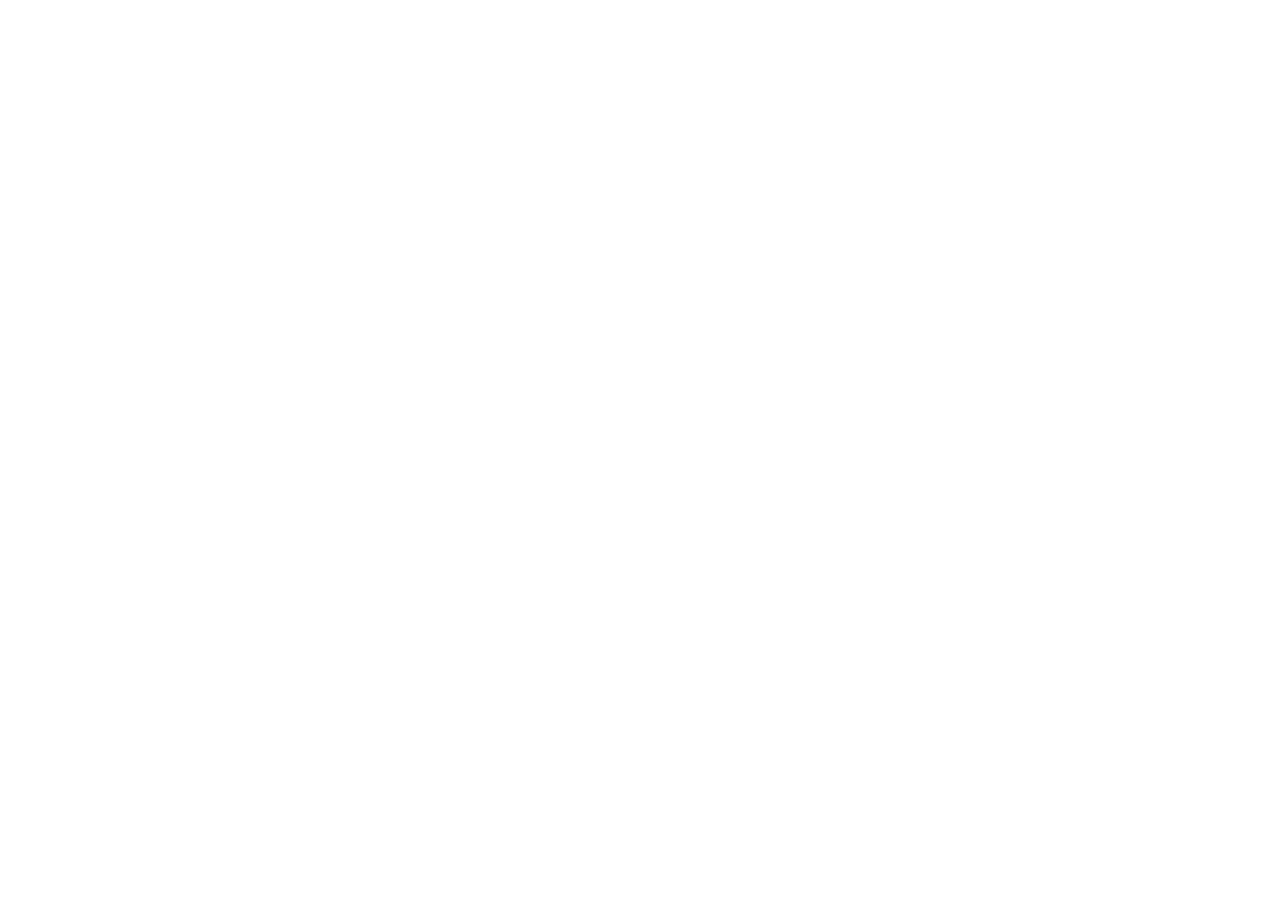
==== How.html @ d9e143c9 "Added new How page html file" ====
<!DOCTYPE html>
<head>
  <meta name="viewport" content="width=device-width, initial-scale=1">
    <title>Empower - How</title>
    <link href="css/bootstrap.min.css" rel="stylesheet">
    <link href="./styles.css" rel="stlyesheet">

  </head>

<body>
---- styles.css ----
h1 { font-family: 'Roboto', sans-serif;
    color: blue;
}

.jumbotron {
    background-color:#8A2BE2;
    height: 200px;
    width: 200px;
  }


h2 { }
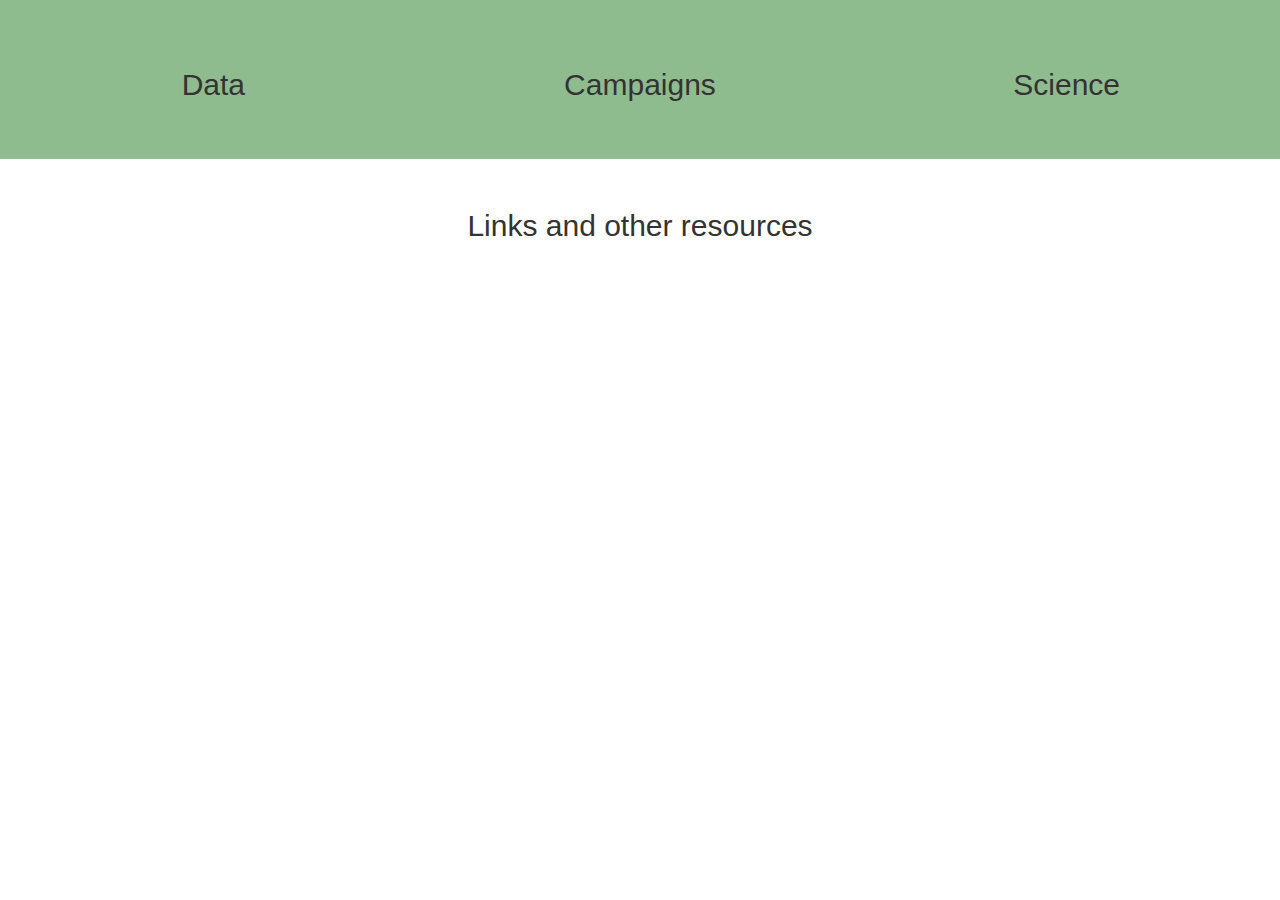
==== commit 140a3852: "Added some content to How.html and link from Index.html" ====
--- a/How.html
+++ b/How.html
@@ -1,10 +1,33 @@
 <!DOCTYPE html>
 <head>
   <meta name="viewport" content="width=device-width, initial-scale=1">
-    <title>Empower - How</title>
+
     <link href="css/bootstrap.min.css" rel="stylesheet">
-    <link href="./styles.css" rel="stlyesheet">
-
+    <link href="./main.css" rel="stlyesheet">
+  <title>Empower - How</title>
   </head>
 
 <body>
+
+  <div class="jumbotron" style="background-color: #8FBC8F">
+    <div class="container-fluid">
+      <div class="row">
+        <div class="col-sm-4 text-center">
+          <h2>Data</h2>
+        </div>
+        <div class="col-sm-4 text-center">
+          <h2>Campaigns</h2>
+        </div>
+        <div class="col-sm-4 text-center">
+          <h2>Science</h2>
+        </div>
+      </div>
+    </div>
+  </div>
+
+    <div id="Links and other resources" class="text-center">
+      <div class="container">
+        <h2>Links and other resources</h2>
+
+  </body>
+  </html>
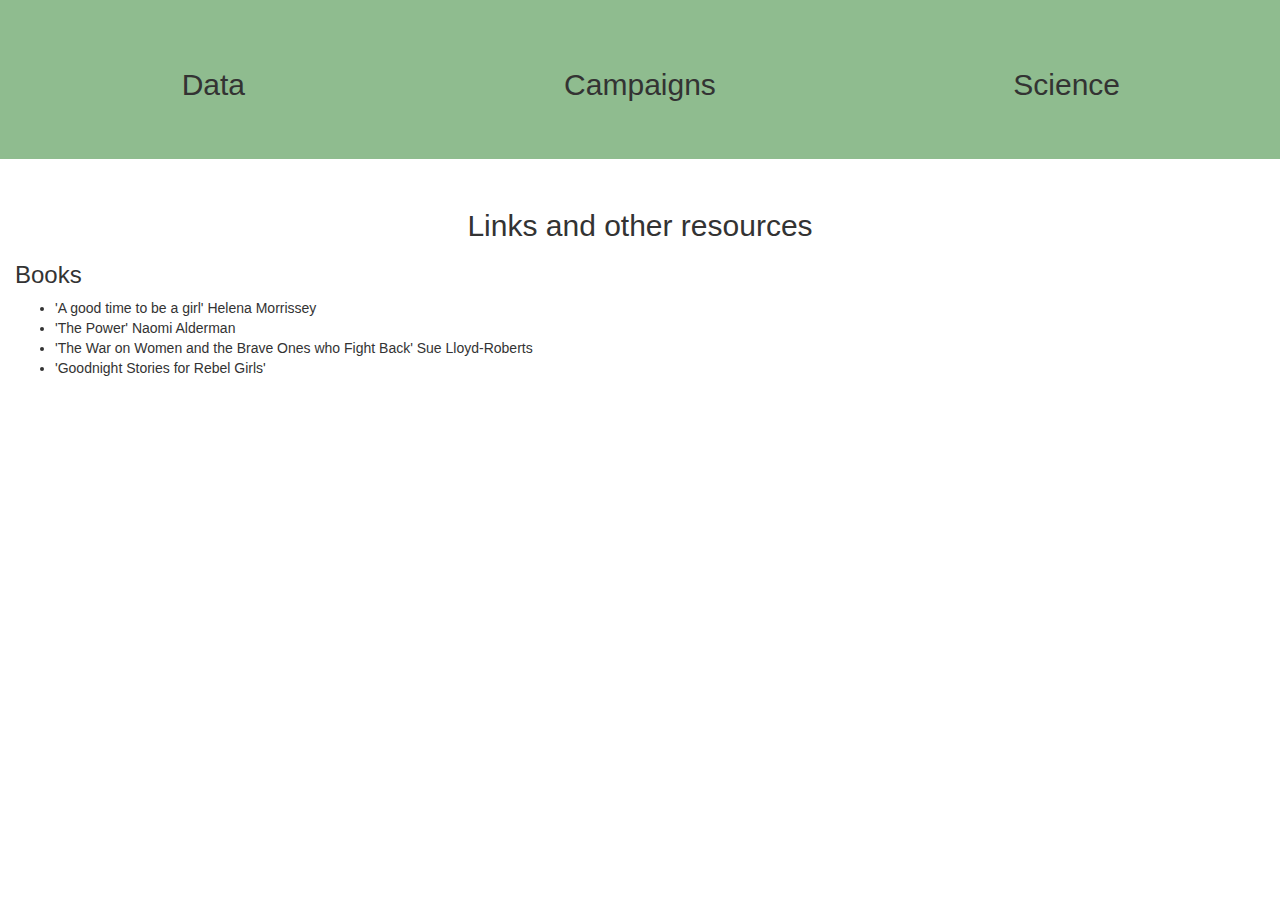
==== commit 01b9b682: "Added books to resources section in the html" ====
--- a/How.html
+++ b/How.html
@@ -26,8 +26,18 @@
   </div>
 
     <div id="Links and other resources" class="text-center">
-      <div class="container">
+      <div class="container-fluid">
         <h2>Links and other resources</h2>
+      <div class="text-left">
+        <h3>Books</h3>
+        <ul>
+          <li>'A good time to be a girl' Helena Morrissey</li>
+          <li>'The Power' Naomi Alderman</li>
+          <li>'The War on Women and the Brave Ones who Fight Back' Sue Lloyd-Roberts</li>
+          <li>'Goodnight Stories for Rebel Girls'</li>
+        </ul>
+      </div>
+      </div>
 
   </body>
   </html>
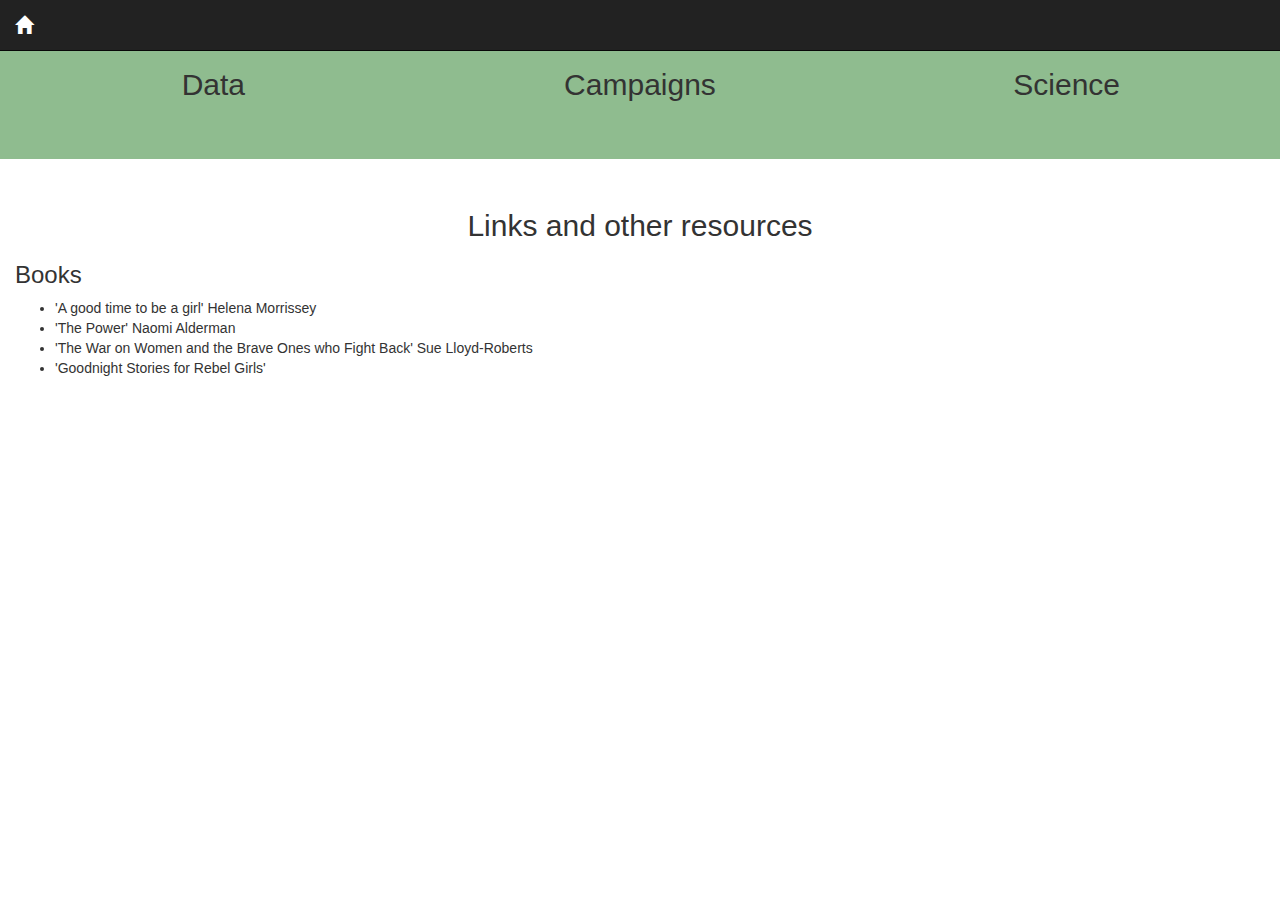
==== commit c2f10f18: "Added a home icon to How and a link to resources button" ====
--- a/How.html
+++ b/How.html
@@ -8,6 +8,22 @@
   </head>
 
 <body>
+  <nav class="navbar navbar-inverse navbar-fixed-top">
+    <div class="container-fluid">
+      <div class="navbar-header">
+        <button type="button" class="collapsed navbar-toggle" data-toggle="collapse" data-target="#bs-example-navbar-collapse-9" aria-expanded="false">
+          <span class="sr-only">Toggle navigation</span>
+          <span class="icon-bar"></span>
+        </button> <a href="index.html" class="navbar-brand active">
+          <span class="glyphicon glyphicon-home"></span></a>
+      </div>
+      <div class="collapse navbar-collapse" id="#bs-example-navbar-collapse-9">
+        <ul class="nav navbar-nav">
+          <!-- add other nav tabs if we want to -->
+        </ul>
+        </div>
+      </div>
+  </nav>
 
   <div class="jumbotron" style="background-color: #8FBC8F">
     <div class="container-fluid">
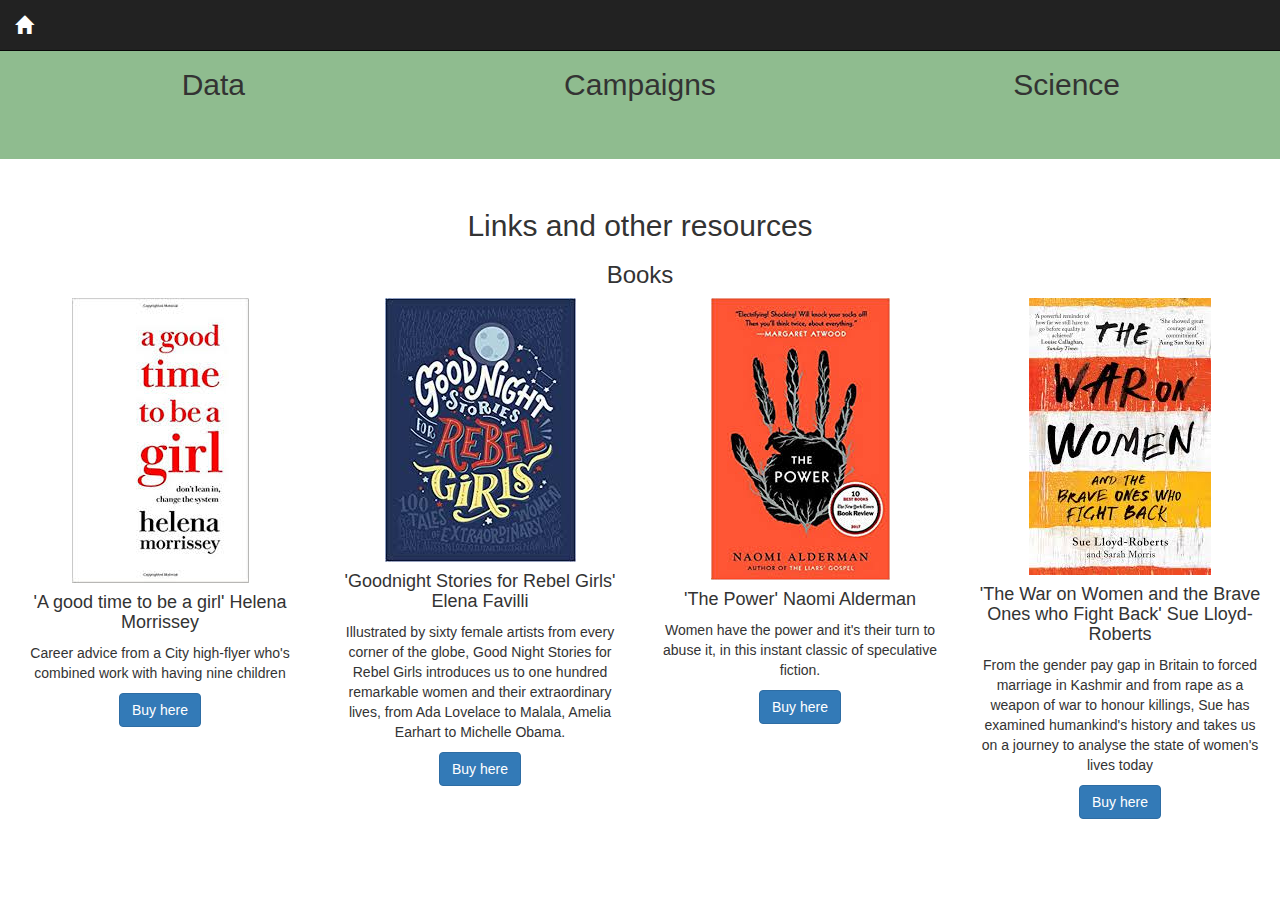
==== commit dc0d23b8: "Added quote from me, made books into cards on 'how'" ====
--- a/How.html
+++ b/How.html
@@ -44,16 +44,64 @@
     <div id="Links and other resources" class="text-center">
       <div class="container-fluid">
         <h2>Links and other resources</h2>
-      <div class="text-left">
+      <div class="text-center">
         <h3>Books</h3>
-        <ul>
-          <li>'A good time to be a girl' Helena Morrissey</li>
-          <li>'The Power' Naomi Alderman</li>
-          <li>'The War on Women and the Brave Ones who Fight Back' Sue Lloyd-Roberts</li>
-          <li>'Goodnight Stories for Rebel Girls'</li>
-        </ul>
       </div>
       </div>
 
+<div class="container-fluid">
+  <div class="row">
+  <div class="col-sm-3">
+    <div class="card">
+      <img class="card-img" src="./goodtime.jpg" alt="Card image">
+<div class="card-img-overlay">
+      <div class="card-body">
+        <h4 class="card-title">'A good time to be a girl' Helena Morrissey</h4>
+        <p class="card-text">Career advice from a City high-flyer who's combined work with having nine children</p>
+        <a href="#" class="btn btn-primary">Buy here</a>
+      </div>
+    </div>
+  </div>
+  </div>
+  <div class="col-sm-3">
+    <div class="card">
+      <img class="card-img" src="./goodnight.jpg" alt="Card image">
+<div class="card-img-overlay">
+      <div class="card-body">
+        <h4 class="card-title">'Goodnight Stories for Rebel Girls' Elena Favilli</h4>
+        <p class="card-text">Illustrated by sixty female artists from every corner of the globe, Good Night Stories for Rebel Girls introduces us to one hundred remarkable women and their extraordinary lives, from Ada Lovelace to Malala, Amelia Earhart to Michelle Obama.</p>
+        <a href="#" class="btn btn-primary">Buy here</a>
+      </div>
+    </div>
+  </div>
+  </div>
+  <div class="col-sm-3">
+    <div class="card">
+      <img class="card-img" src="./power2.jpg" alt="Card image">
+<div class="card-img-overlay">
+      <div class="card-body">
+        <h4 class="card-title">'The Power' Naomi Alderman                                          </h4>
+        <p class="card-text">Women have the power and it's their turn to abuse it, in this instant classic of speculative fiction.</p>
+        <a href="#" class="btn btn-primary">Buy here</a>
+      </div>
+    </div>
+  </div>
+</div>
+  <div class="col-sm-3">
+    <div class="card">
+      <img class="card-img" src="./war.jpg" alt="Card image">
+<div class="card-img-overlay">
+      <div class="card-body">
+        <h4 class="card-title">'The War on Women and the Brave Ones who Fight Back' Sue Lloyd-Roberts</h4>
+        <p class="card-text">From the gender pay gap in Britain to forced marriage in Kashmir and from rape as a weapon of war to honour killings, Sue has examined humankind's history and takes us on a journey to analyse the state of women's lives today</p>
+        <a href="#" class="btn btn-primary">Buy here</a>
+      </div>
+    </div>
+  </div>
+  </div>
+</div>
+</div>
+
+
   </body>
   </html>
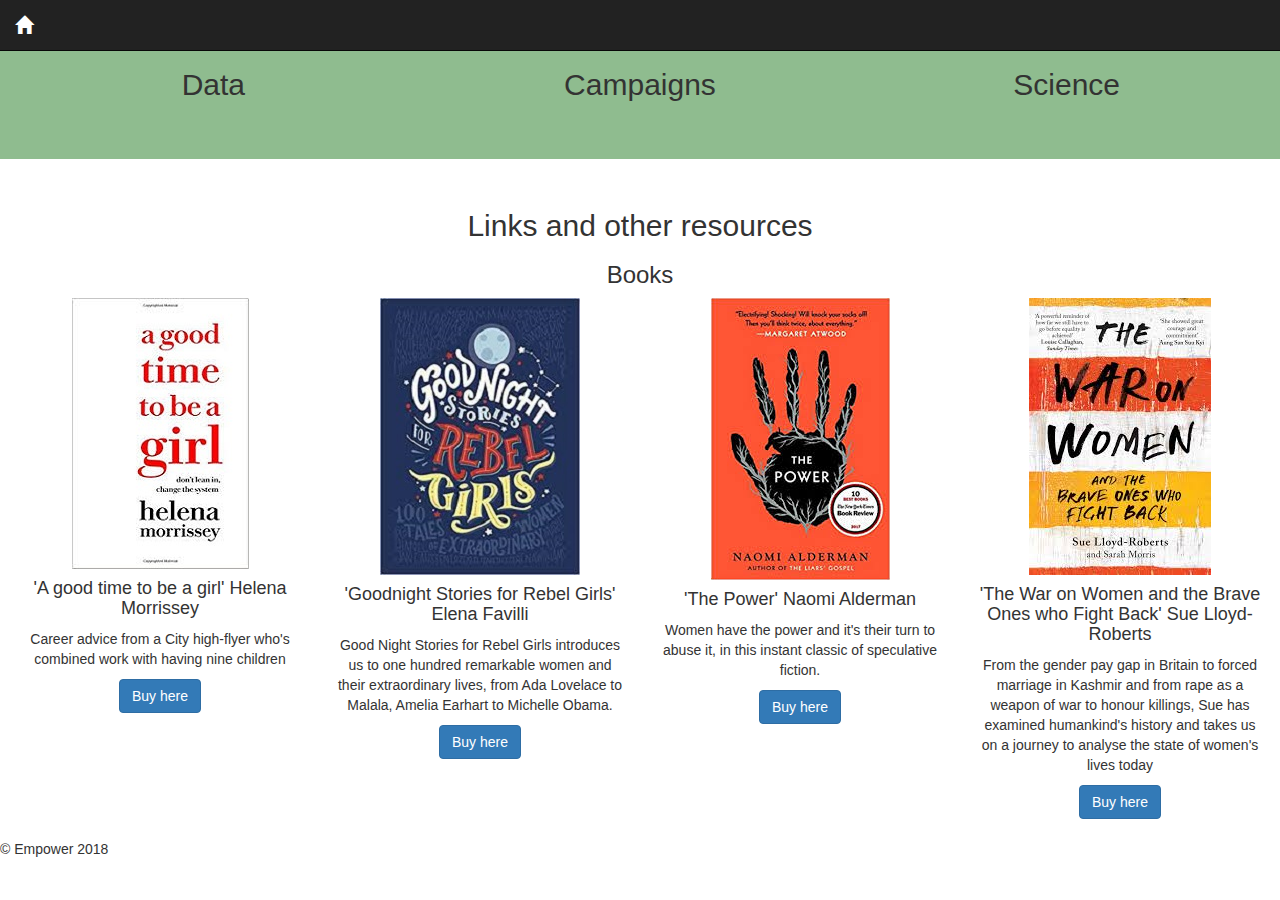
==== commit 6a20fc7f: "Added trademark to How to and aligned left" ====
--- a/How.html
+++ b/How.html
@@ -4,6 +4,7 @@
 
     <link href="css/bootstrap.min.css" rel="stylesheet">
     <link href="./main.css" rel="stlyesheet">
+    <script src="js/jquery-3.3.1.min.js"></script>
   <title>Empower - How</title>
   </head>
 
@@ -41,13 +42,14 @@
     </div>
   </div>
 
-    <div id="Links and other resources" class="text-center">
+<div id="Links and other resources" class="text-center">
       <div class="container-fluid">
         <h2>Links and other resources</h2>
       <div class="text-center">
         <h3>Books</h3>
       </div>
       </div>
+
 
 <div class="container-fluid">
   <div class="row">
@@ -69,7 +71,7 @@
 <div class="card-img-overlay">
       <div class="card-body">
         <h4 class="card-title">'Goodnight Stories for Rebel Girls' Elena Favilli</h4>
-        <p class="card-text">Illustrated by sixty female artists from every corner of the globe, Good Night Stories for Rebel Girls introduces us to one hundred remarkable women and their extraordinary lives, from Ada Lovelace to Malala, Amelia Earhart to Michelle Obama.</p>
+        <p class="card-text">Good Night Stories for Rebel Girls introduces us to one hundred remarkable women and their extraordinary lives, from Ada Lovelace to Malala, Amelia Earhart to Michelle Obama.</p>
         <a href="#" class="btn btn-primary">Buy here</a>
       </div>
     </div>
@@ -80,7 +82,8 @@
       <img class="card-img" src="./power2.jpg" alt="Card image">
 <div class="card-img-overlay">
       <div class="card-body">
-        <h4 class="card-title">'The Power' Naomi Alderman                                          </h4>
+        <h4 class="card-title">'The Power'
+          Naomi Alderman</h4>
         <p class="card-text">Women have the power and it's their turn to abuse it, in this instant classic of speculative fiction.</p>
         <a href="#" class="btn btn-primary">Buy here</a>
       </div>
@@ -102,6 +105,15 @@
 </div>
 </div>
 
+</div>
+
+<footer>
+
+</br>
+      <p class="trademark"> © Empower 2018</p>
+</footer>
+
+<script src="js/bootstrap.min.js"></script>
 
   </body>
   </html>
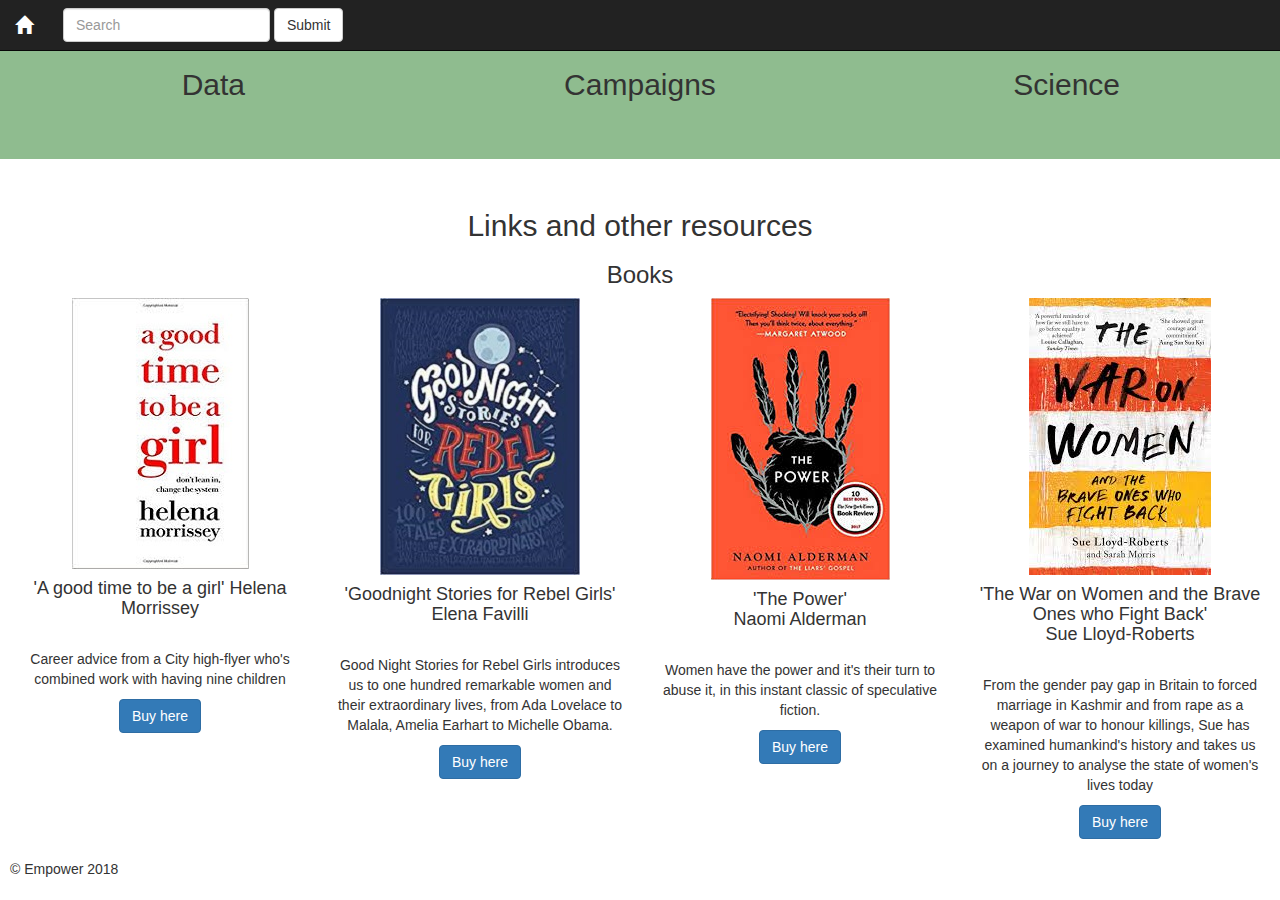
==== commit c02bf195: "Added padding to footer and buttons, added links on How to" ====
--- a/How.html
+++ b/How.html
@@ -3,7 +3,7 @@
   <meta name="viewport" content="width=device-width, initial-scale=1">
 
     <link href="css/bootstrap.min.css" rel="stylesheet">
-    <link href="./main.css" rel="stlyesheet">
+    <link href="css/main.css" rel="stylesheet">
     <script src="js/jquery-3.3.1.min.js"></script>
   <title>Empower - How</title>
   </head>
@@ -21,10 +21,19 @@
       <div class="collapse navbar-collapse" id="#bs-example-navbar-collapse-9">
         <ul class="nav navbar-nav">
           <!-- add other nav tabs if we want to -->
+          <form class="navbar-form navbar-left">
+          <div class="form-group">
+            <input type="text" class="form-control" placeholder="Search">
+          </div>
+          <button type="submit" class="btn btn-default">Submit</button>
+        </form>
         </ul>
         </div>
+
       </div>
   </nav>
+
+
 
   <div class="jumbotron" style="background-color: #8FBC8F">
     <div class="container-fluid">
@@ -59,8 +68,9 @@
 <div class="card-img-overlay">
       <div class="card-body">
         <h4 class="card-title">'A good time to be a girl' Helena Morrissey</h4>
+      </br>
         <p class="card-text">Career advice from a City high-flyer who's combined work with having nine children</p>
-        <a href="#" class="btn btn-primary">Buy here</a>
+        <a href="https://www.amazon.co.uk/Good-Time-be-Girl/dp/0008241600/ref=sr_1_1?s=books&ie=UTF8&qid=1521060162&sr=1-1&keywords=a+good+time+to+be+a+girl" class="btn btn-primary">Buy here</a>
       </div>
     </div>
   </div>
@@ -71,8 +81,9 @@
 <div class="card-img-overlay">
       <div class="card-body">
         <h4 class="card-title">'Goodnight Stories for Rebel Girls' Elena Favilli</h4>
+      </br>
         <p class="card-text">Good Night Stories for Rebel Girls introduces us to one hundred remarkable women and their extraordinary lives, from Ada Lovelace to Malala, Amelia Earhart to Michelle Obama.</p>
-        <a href="#" class="btn btn-primary">Buy here</a>
+        <a href="https://www.amazon.co.uk/Good-Night-Stories-Rebel-Girls/dp/014198600X/ref=sr_1_1?s=books&ie=UTF8&qid=1521060424&sr=1-1&keywords=goodnight+stories+for+rebel+girls" class="btn btn-primary">Buy here</a>
       </div>
     </div>
   </div>
@@ -83,9 +94,10 @@
 <div class="card-img-overlay">
       <div class="card-body">
         <h4 class="card-title">'The Power'
-          Naomi Alderman</h4>
+        </br>Naomi Alderman</h4>
+      </br>
         <p class="card-text">Women have the power and it's their turn to abuse it, in this instant classic of speculative fiction.</p>
-        <a href="#" class="btn btn-primary">Buy here</a>
+        <a href="https://www.amazon.co.uk/Power-WINNER-BAILEYS-WOMENS-FICTION/dp/0670919969/ref=sr_1_1?s=books&ie=UTF8&qid=1521060460&sr=1-1&keywords=the+power" class="btn btn-primary">Buy here</a>
       </div>
     </div>
   </div>
@@ -95,9 +107,10 @@
       <img class="card-img" src="./war.jpg" alt="Card image">
 <div class="card-img-overlay">
       <div class="card-body">
-        <h4 class="card-title">'The War on Women and the Brave Ones who Fight Back' Sue Lloyd-Roberts</h4>
+        <h4 class="card-title">'The War on Women and the Brave Ones who Fight Back' </br>Sue Lloyd-Roberts</h4>
+      </br>
         <p class="card-text">From the gender pay gap in Britain to forced marriage in Kashmir and from rape as a weapon of war to honour killings, Sue has examined humankind's history and takes us on a journey to analyse the state of women's lives today</p>
-        <a href="#" class="btn btn-primary">Buy here</a>
+        <a href="https://www.amazon.co.uk/s/ref=nb_sb_noss_1?url=search-alias%3Dstripbooks&field-keywords=the+war+on+women" class="btn btn-primary">Buy here</a>
       </div>
     </div>
   </div>
@@ -108,9 +121,9 @@
 </div>
 
 <footer>
+</br>
+      <p> © Empower 2018</p>
 
-</br>
-      <p class="trademark"> © Empower 2018</p>
 </footer>
 
 <script src="js/bootstrap.min.js"></script>
--- a/css/main.css
+++ b/css/main.css
@@ -0,0 +1,50 @@
+#logo {
+  padding-top: 20px
+}
+
+.img-responsive img-circle {
+  width: 100% \9;
+
+
+.overlay {
+  align-items: center;
+  position: absolute;
+  bottom: 0;
+  display: flex;
+  justify-content: center;
+  left: 0;
+  right: 0;
+  overflow: hidden;
+  top: 0;
+  transition: opacity 0.25s;
+  z-index: 1;
+}
+
+.overlay:hover {
+  opacity:1
+}
+
+.overlay {
+  background-color: rgba(46,204,113,0.4);
+ background: linear-gradient(65deg, rgba(46,204,113,0.4), rgba(243,156,18,0.4));
+ color: white;
+  font-size: 20px;
+}
+}
+
+blockquote {
+  border: 0px;
+}
+
+
+footer {
+  margin-left: 10px;
+}
+
+.form-group {
+  align-items: right;
+}
+
+#social-buttons {
+  margin-left: 10px;
+}
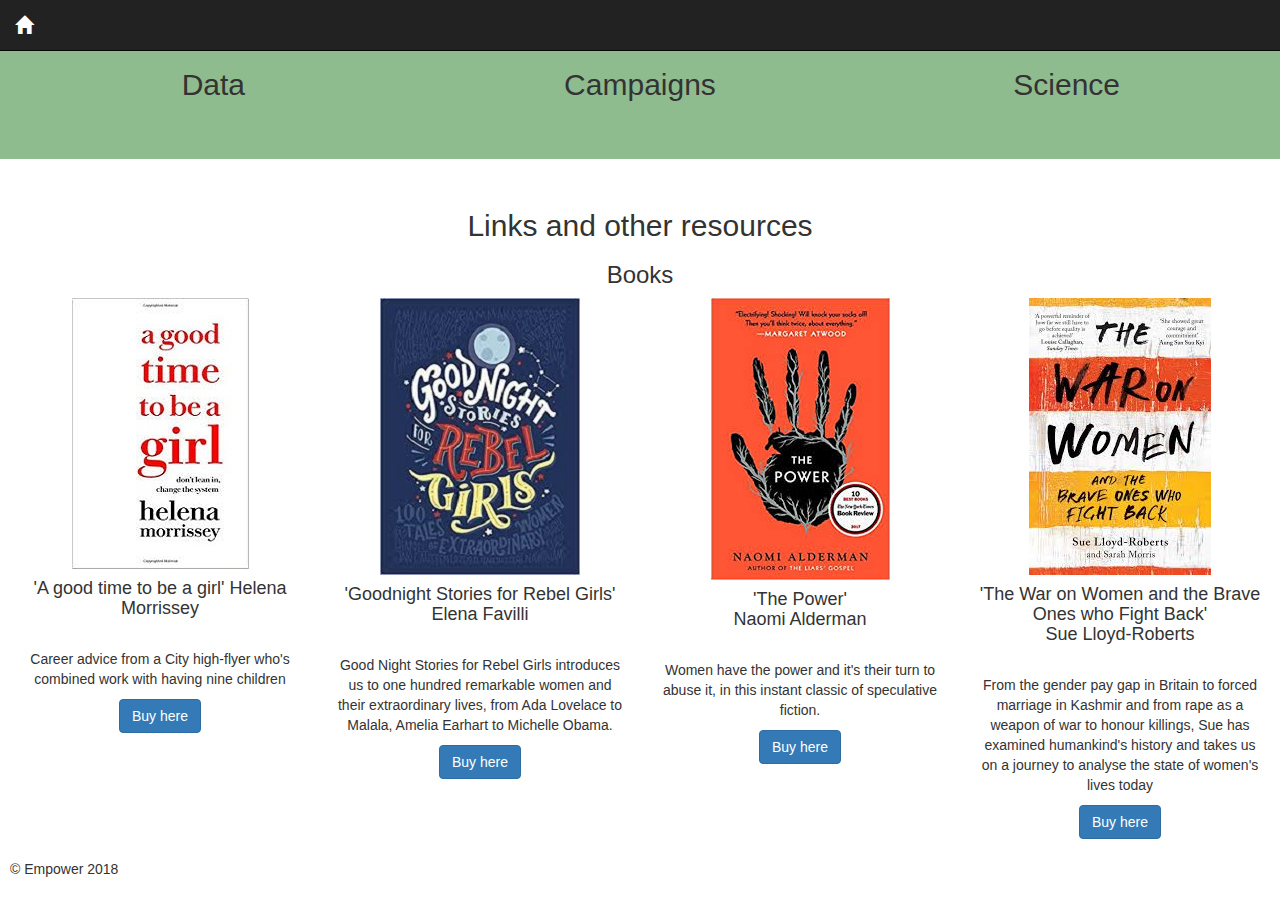
==== commit 2b32f71d: "updated CSS on jquery script" ====
--- a/How.html
+++ b/How.html
@@ -21,12 +21,7 @@
       <div class="collapse navbar-collapse" id="#bs-example-navbar-collapse-9">
         <ul class="nav navbar-nav">
           <!-- add other nav tabs if we want to -->
-          <form class="navbar-form navbar-left">
-          <div class="form-group">
-            <input type="text" class="form-control" placeholder="Search">
-          </div>
-          <button type="submit" class="btn btn-default">Submit</button>
-        </form>
+          
         </ul>
         </div>
 
--- a/css/main.css
+++ b/css/main.css
@@ -48,3 +48,8 @@
 #social-buttons {
   margin-left: 10px;
 }
+
+#demo {
+  font-size: 20px;
+  color: purple;
+}
